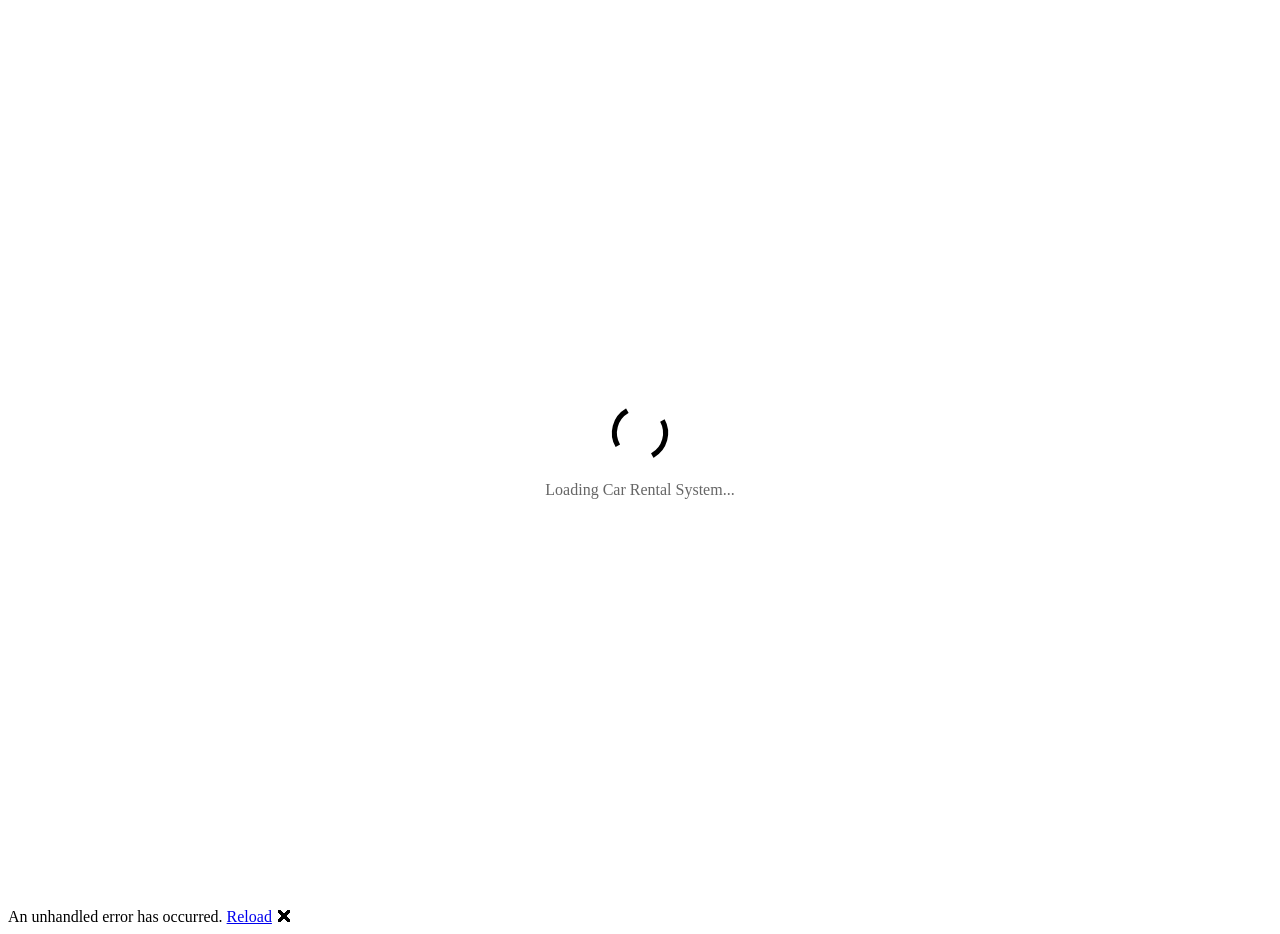
==== Frontend/wwwroot/index.html @ 8f53156a "Initial commit: Car Rental System" ====
<!DOCTYPE html>
<html lang="en">

<head>
    <meta charset="utf-8" />
    <meta name="viewport" content="width=device-width, initial-scale=1.0" />
    <title>Car Rental System</title>
    <base href="/" />
    
    <!-- MudBlazor CSS -->
    <link href="https://fonts.googleapis.com/css?family=Roboto:300,400,500,700&display=swap" rel="stylesheet" />
    <link href="_content/MudBlazor/MudBlazor.min.css" rel="stylesheet" />
    
    <link rel="stylesheet" href="css/app.css" />
    <link rel="icon" type="image/png" href="favicon.png" />
    <link href="Frontend.styles.css" rel="stylesheet" />
</head>

<body>
    <div id="app">
        <div style="display: flex; justify-content: center; align-items: center; height: 100vh;">
            <div style="text-center">
                <svg style="width: 4rem; height: 4rem; margin: 0 auto; display: block;" class="mud-primary-text" viewBox="0 0 50 50">
                    <circle cx="25" cy="25" r="20" fill="none" stroke="currentColor" stroke-width="4" stroke-dasharray="31.4 31.4" transform="rotate(-90 25 25)">
                        <animateTransform attributeName="transform" type="rotate" from="0 25 25" to="360 25 25" dur="1s" repeatCount="indefinite"/>
                    </circle>
                </svg>
                <p style="margin-top: 1rem; color: #666;">Loading Car Rental System...</p>
            </div>
        </div>
    </div>

    <div id="blazor-error-ui">
        An unhandled error has occurred.
        <a href="." class="reload">Reload</a>
        <span class="dismiss">🗙</span>
    </div>
    
    <!-- MudBlazor JS -->
    <script src="_content/MudBlazor/MudBlazor.min.js"></script>
    <script src="_framework/blazor.webassembly.js"></script>
</body>

</html>
---- Frontend/wwwroot/css/app.css ----
/* MudBlazor Custom Styling */
:root {
    --mud-palette-primary: #1976d2;
    --mud-palette-primary-darken: #1565c0;
    --mud-palette-primary-lighten: #42a5f5;
}

html, body {
    font-family: 'Roboto', 'Segoe UI', Tahoma, Geneva, Verdana, sans-serif;
}

h1:focus {
    outline: none;
}

/* Remove old Bootstrap specific styles that might conflict */
.mud-primary-text {
    color: var(--mud-palette-primary) !important;
}

/* Custom card hover effects */
.hover-card {
    transition: transform 0.2s ease, box-shadow 0.2s ease;
    cursor: pointer;
}

.hover-card:hover {
    transform: translateY(-5px);
    box-shadow: 0 0.5rem 1rem rgba(0, 0, 0, 0.15) !important;
}

/* Loading spinner */
.loading-progress {
    position: relative;
    display: block;
    width: 8rem;
    height: 8rem;
    margin: 20vh auto 1rem auto;
}

.loading-progress circle {
    fill: none;
    stroke: #e0e0e0;
    stroke-width: 0.6rem;
    transform-origin: 50% 50%;
    transform: rotate(-90deg);
}

.loading-progress circle:last-child {
    stroke: #1976d2;
    stroke-dasharray: calc(3.141 * var(--blazor-load-percentage, 0%) * 0.8), 500%;
    transition: stroke-dasharray 0.05s ease-in-out;
}

.loading-progress-text {
    position: absolute;
    text-align: center;
    font-weight: bold;
    inset: calc(20vh + 3.25rem) 0 auto 0.2rem;
}

.loading-progress-text:after {
    content: var(--blazor-load-percentage-text, "Loading");
}

#blazor-error-ui {
    background: lightyellow;
    bottom: 0;
    box-shadow: 0 -1px 2px rgba(0, 0, 0, 0.2);
    display: none;
    left: 0;
    padding: 0.6rem 1.25rem 0.7rem 1.25rem;
    position: fixed;
    width: 100%;
    z-index: 1000;
}

#blazor-error-ui .dismiss {
    cursor: pointer;
    position: absolute;
    right: 0.75rem;
    top: 0.5rem;
}

.blazor-error-boundary {
    background: url([data-uri]) no-repeat 1rem/1.8rem, #b32121;
    padding: 1rem 1rem 1rem 3.7rem;
    color: white;
}

.blazor-error-boundary::after {
    content: "An error has occurred."
}

/* Utility classes for spacing */
.mt-8 {
    margin-top: 4rem !important;
}

.mb-8 {
    margin-bottom: 4rem !important;
}

.py-4 {
    padding-top: 1.5rem !important;
    padding-bottom: 1.5rem !important;
}

.pa-8 {
    padding: 4rem !important;
}

.pa-4 {
    padding: 1.5rem !important;
}

/* Override MudBlazor default spacing if needed */
.mud-container {
    padding-left: 16px;
    padding-right: 16px;
}

/* Custom scrollbar */
::-webkit-scrollbar {
    width: 10px;
    height: 10px;
}

::-webkit-scrollbar-track {
    background: #f1f1f1;
}

::-webkit-scrollbar-thumb {
    background: #888;
    border-radius: 5px;
}

::-webkit-scrollbar-thumb:hover {
    background: #555;
}

/* Responsive improvements */
@media (max-width: 768px) {
    .pa-8 {
        padding: 2rem !important;
    }
    
    .mt-8 {
        margin-top: 2rem !important;
    }
    
    .mb-8 {
        margin-bottom: 2rem !important;
    }
}
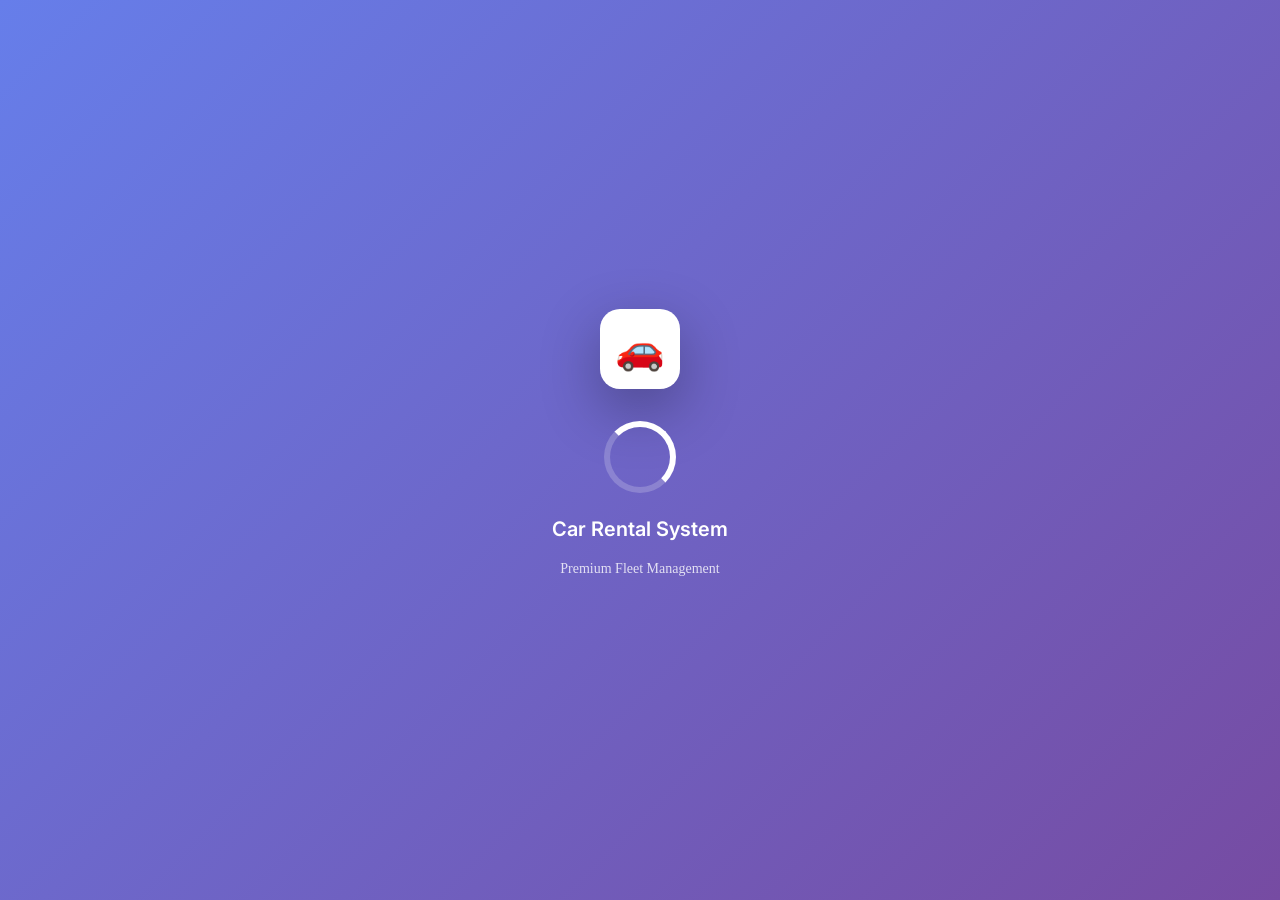
==== commit 276f9699: "latest changes" ====
--- a/Frontend/wwwroot/index.html
+++ b/Frontend/wwwroot/index.html
@@ -4,28 +4,110 @@
 <head>
     <meta charset="utf-8" />
     <meta name="viewport" content="width=device-width, initial-scale=1.0" />
-    <title>Car Rental System</title>
+    <title>Car Rental System - Premium Fleet Management</title>
+    <meta name="description" content="Modern car rental management system with advanced booking and fleet management features" />
     <base href="/" />
+    
+    <!-- Google Fonts -->
+    <link rel="preconnect" href="https://fonts.googleapis.com">
+    <link rel="preconnect" href="https://fonts.gstatic.com" crossorigin>
+    <link href="https://fonts.googleapis.com/css2?family=Inter:wght@300;400;500;600;700;800;900&family=Poppins:wght@400;500;600;700;800&display=swap" rel="stylesheet">
     
     <!-- MudBlazor CSS -->
     <link href="https://fonts.googleapis.com/css?family=Roboto:300,400,500,700&display=swap" rel="stylesheet" />
     <link href="_content/MudBlazor/MudBlazor.min.css" rel="stylesheet" />
     
+    <!-- Custom Styles -->
     <link rel="stylesheet" href="css/app.css" />
+    <link rel="stylesheet" href="css/modern-styles.css" />
+    <link rel="stylesheet" href="css/navbar-styles.css" />
+    <link rel="stylesheet" href="css/enhanced-styles.css" />
+    
     <link rel="icon" type="image/png" href="favicon.png" />
     <link href="Frontend.styles.css" rel="stylesheet" />
+    
+    <style>
+        /* Loading Animation Enhancement */
+        #app-loading {
+            position: fixed;
+            inset: 0;
+            background: linear-gradient(135deg, #667eea 0%, #764ba2 100%);
+            display: flex;
+            justify-content: center;
+            align-items: center;
+            z-index: 9999;
+        }
+        
+        .loading-content {
+            text-align: center;
+            color: white;
+        }
+        
+        .loading-logo {
+            width: 80px;
+            height: 80px;
+            margin: 0 auto 2rem;
+            background: white;
+            border-radius: 20px;
+            display: flex;
+            align-items: center;
+            justify-content: center;
+            font-size: 2.5rem;
+            animation: pulse-scale 2s infinite;
+            box-shadow: 0 20px 60px rgba(0, 0, 0, 0.3);
+        }
+        
+        @keyframes pulse-scale {
+            0%, 100% { transform: scale(1); }
+            50% { transform: scale(1.1); }
+        }
+        
+        .loading-spinner {
+            width: 60px;
+            height: 60px;
+            margin: 0 auto;
+            border: 6px solid rgba(255, 255, 255, 0.2);
+            border-top-color: white;
+            border-right-color: white;
+            border-radius: 50%;
+            animation: spin 1s linear infinite;
+        }
+        
+        @keyframes spin {
+            to { transform: rotate(360deg); }
+        }
+        
+        .loading-text {
+            margin-top: 1.5rem;
+            font-size: 1.25rem;
+            font-weight: 600;
+            font-family: 'Inter', sans-serif;
+            animation: fade 1.5s infinite;
+        }
+        
+        @keyframes fade {
+            0%, 100% { opacity: 1; }
+            50% { opacity: 0.5; }
+        }
+        
+        .loading-subtext {
+            margin-top: 0.5rem;
+            font-size: 0.875rem;
+            opacity: 0.8;
+        }
+    </style>
 </head>
 
 <body>
     <div id="app">
-        <div style="display: flex; justify-content: center; align-items: center; height: 100vh;">
-            <div style="text-center">
-                <svg style="width: 4rem; height: 4rem; margin: 0 auto; display: block;" class="mud-primary-text" viewBox="0 0 50 50">
-                    <circle cx="25" cy="25" r="20" fill="none" stroke="currentColor" stroke-width="4" stroke-dasharray="31.4 31.4" transform="rotate(-90 25 25)">
-                        <animateTransform attributeName="transform" type="rotate" from="0 25 25" to="360 25 25" dur="1s" repeatCount="indefinite"/>
-                    </circle>
-                </svg>
-                <p style="margin-top: 1rem; color: #666;">Loading Car Rental System...</p>
+        <div id="app-loading">
+            <div class="loading-content">
+                <div class="loading-logo">
+                    🚗
+                </div>
+                <div class="loading-spinner"></div>
+                <p class="loading-text">Car Rental System</p>
+                <p class="loading-subtext">Premium Fleet Management</p>
             </div>
         </div>
     </div>
@@ -39,6 +121,30 @@
     <!-- MudBlazor JS -->
     <script src="_content/MudBlazor/MudBlazor.min.js"></script>
     <script src="_framework/blazor.webassembly.js"></script>
+    
+    <!-- Scroll Animation Script -->
+    <script>
+        // Add scroll animations
+        window.addEventListener('load', function() {
+            const observerOptions = {
+                threshold: 0.1,
+                rootMargin: '0px 0px -100px 0px'
+            };
+            
+            const observer = new IntersectionObserver(function(entries) {
+                entries.forEach(entry => {
+                    if (entry.isIntersecting) {
+                        entry.target.classList.add('visible');
+                    }
+                });
+            }, observerOptions);
+            
+            // Observe all elements with scroll-animate class
+            document.querySelectorAll('.scroll-animate').forEach(el => {
+                observer.observe(el);
+            });
+        });
+    </script>
 </body>
 
 </html>
--- a/Frontend/wwwroot/css/modern-styles.css
+++ b/Frontend/wwwroot/css/modern-styles.css
@@ -0,0 +1,907 @@
+/* ===============================================
+   MODERN CAR RENTAL SYSTEM - GLOBAL STYLES
+   =============================================== */
+
+:root {
+    /* Primary Colors */
+    --primary: #2563eb;
+    --primary-dark: #1e40af;
+    --primary-light: #3b82f6;
+    
+    /* Secondary Colors */
+    --secondary: #64748b;
+    --secondary-dark: #475569;
+    --secondary-light: #94a3b8;
+    
+    /* Success, Warning, Danger, Info */
+    --success: #10b981;
+    --success-light: #34d399;
+    --warning: #f59e0b;
+    --warning-light: #fbbf24;
+    --danger: #ef4444;
+    --danger-light: #f87171;
+    --info: #3b82f6;
+    --info-light: #60a5fa;
+    
+    /* Neutral Colors */
+    --white: #ffffff;
+    --gray-50: #f9fafb;
+    --gray-100: #f3f4f6;
+    --gray-200: #e5e7eb;
+    --gray-300: #d1d5db;
+    --gray-400: #9ca3af;
+    --gray-500: #6b7280;
+    --gray-600: #4b5563;
+    --gray-700: #374151;
+    --gray-800: #1f2937;
+    --gray-900: #111827;
+    
+    /* Spacing */
+    --spacing-xs: 0.25rem;
+    --spacing-sm: 0.5rem;
+    --spacing-md: 1rem;
+    --spacing-lg: 1.5rem;
+    --spacing-xl: 2rem;
+    --spacing-2xl: 3rem;
+    
+    /* Border Radius */
+    --radius-sm: 0.375rem;
+    --radius-md: 0.5rem;
+    --radius-lg: 0.75rem;
+    --radius-xl: 1rem;
+    
+    /* Shadows */
+    --shadow-sm: 0 1px 2px 0 rgba(0, 0, 0, 0.05);
+    --shadow-md: 0 4px 6px -1px rgba(0, 0, 0, 0.1);
+    --shadow-lg: 0 10px 15px -3px rgba(0, 0, 0, 0.1);
+    --shadow-xl: 0 20px 25px -5px rgba(0, 0, 0, 0.1);
+    
+    /* Transitions */
+    --transition-fast: 150ms cubic-bezier(0.4, 0, 0.2, 1);
+    --transition-base: 200ms cubic-bezier(0.4, 0, 0.2, 1);
+    --transition-slow: 300ms cubic-bezier(0.4, 0, 0.2, 1);
+}
+
+/* ===============================================
+   GLOBAL RESETS & BASE STYLES
+   =============================================== */
+
+* {
+    margin: 0;
+    padding: 0;
+    box-sizing: border-box;
+}
+
+body {
+    font-family: 'Inter', -apple-system, BlinkMacSystemFont, 'Segoe UI', Roboto, sans-serif;
+    line-height: 1.6;
+    color: var(--gray-800);
+    background-color: var(--gray-50);
+    -webkit-font-smoothing: antialiased;
+    -moz-osx-font-smoothing: grayscale;
+}
+
+/* ===============================================
+   MANAGE VEHICLES PAGE STYLES
+   =============================================== */
+
+.manage-vehicles-container {
+    max-width: 1400px;
+    margin: 0 auto;
+    padding: var(--spacing-xl);
+}
+
+/* Access Denied */
+.access-denied-card {
+    background: var(--white);
+    border-radius: var(--radius-xl);
+    padding: var(--spacing-2xl);
+    text-align: center;
+    box-shadow: var(--shadow-lg);
+}
+
+.access-denied-card i {
+    font-size: 4rem;
+    color: var(--danger);
+    margin-bottom: var(--spacing-lg);
+}
+
+.access-denied-card h3 {
+    color: var(--gray-900);
+    margin-bottom: var(--spacing-md);
+}
+
+/* Page Header */
+.page-header {
+    margin-bottom: var(--spacing-2xl);
+}
+
+.header-content {
+    display: flex;
+    justify-content: space-between;
+    align-items: center;
+    flex-wrap: wrap;
+    gap: var(--spacing-lg);
+}
+
+.header-text h1 {
+    font-size: 2.5rem;
+    font-weight: 700;
+    color: var(--gray-900);
+    margin-bottom: var(--spacing-sm);
+    display: flex;
+    align-items: center;
+    gap: var(--spacing-md);
+}
+
+.header-text h1 i {
+    color: var(--primary);
+}
+
+.header-text p {
+    color: var(--gray-600);
+    font-size: 1.1rem;
+}
+
+/* Stats Grid */
+.stats-grid {
+    display: grid;
+    grid-template-columns: repeat(auto-fit, minmax(250px, 1fr));
+    gap: var(--spacing-lg);
+    margin-bottom: var(--spacing-2xl);
+}
+
+.stat-card {
+    background: var(--white);
+    border-radius: var(--radius-lg);
+    padding: var(--spacing-lg);
+    display: flex;
+    align-items: center;
+    gap: var(--spacing-lg);
+    box-shadow: var(--shadow-md);
+    transition: transform var(--transition-base), box-shadow var(--transition-base);
+    border-left: 4px solid;
+}
+
+.stat-card:hover {
+    transform: translateY(-2px);
+    box-shadow: var(--shadow-lg);
+}
+
+.stat-card-primary { border-color: var(--primary); }
+.stat-card-success { border-color: var(--success); }
+.stat-card-warning { border-color: var(--warning); }
+.stat-card-info { border-color: var(--info); }
+
+.stat-icon {
+    width: 60px;
+    height: 60px;
+    border-radius: var(--radius-lg);
+    display: flex;
+    align-items: center;
+    justify-content: center;
+    font-size: 1.75rem;
+}
+
+.stat-card-primary .stat-icon {
+    background: linear-gradient(135deg, var(--primary-light), var(--primary));
+    color: var(--white);
+}
+
+.stat-card-success .stat-icon {
+    background: linear-gradient(135deg, var(--success-light), var(--success));
+    color: var(--white);
+}
+
+.stat-card-warning .stat-icon {
+    background: linear-gradient(135deg, var(--warning-light), var(--warning));
+    color: var(--white);
+}
+
+.stat-card-info .stat-icon {
+    background: linear-gradient(135deg, var(--info-light), var(--info));
+    color: var(--white);
+}
+
+.stat-value {
+    font-size: 2rem;
+    font-weight: 700;
+    color: var(--gray-900);
+    line-height: 1;
+}
+
+.stat-label {
+    color: var(--gray-600);
+    font-size: 0.95rem;
+    margin-top: var(--spacing-xs);
+}
+
+/* Filter Section */
+.filter-section {
+    background: var(--white);
+    border-radius: var(--radius-lg);
+    padding: var(--spacing-lg);
+    margin-bottom: var(--spacing-2xl);
+    box-shadow: var(--shadow-sm);
+}
+
+.filter-tabs {
+    display: flex;
+    gap: var(--spacing-sm);
+    flex-wrap: wrap;
+}
+
+.filter-tab {
+    padding: var(--spacing-sm) var(--spacing-lg);
+    border: 2px solid var(--gray-200);
+    background: var(--white);
+    color: var(--gray-700);
+    border-radius: var(--radius-md);
+    cursor: pointer;
+    font-weight: 500;
+    transition: all var(--transition-fast);
+    display: flex;
+    align-items: center;
+    gap: var(--spacing-sm);
+}
+
+.filter-tab:hover {
+    border-color: var(--primary);
+    color: var(--primary);
+}
+
+.filter-tab.active {
+    background: var(--primary);
+    border-color: var(--primary);
+    color: var(--white);
+}
+
+.filter-tab .badge {
+    background: var(--gray-200);
+    color: var(--gray-700);
+    padding: 0.125rem 0.5rem;
+    border-radius: var(--radius-sm);
+    font-size: 0.85rem;
+    font-weight: 600;
+}
+
+.filter-tab.active .badge {
+    background: rgba(255, 255, 255, 0.2);
+    color: var(--white);
+}
+
+/* Loading & Empty States */
+.loading-state, .empty-state {
+    text-align: center;
+    padding: var(--spacing-2xl);
+    background: var(--white);
+    border-radius: var(--radius-xl);
+    box-shadow: var(--shadow-md);
+}
+
+.loading-spinner {
+    width: 60px;
+    height: 60px;
+    margin: 0 auto var(--spacing-lg);
+    border: 4px solid var(--gray-200);
+    border-top-color: var(--primary);
+    border-radius: 50%;
+    animation: spin 1s linear infinite;
+}
+
+@keyframes spin {
+    to { transform: rotate(360deg); }
+}
+
+.empty-state i {
+    font-size: 5rem;
+    color: var(--gray-300);
+    margin-bottom: var(--spacing-lg);
+}
+
+.empty-state h3 {
+    color: var(--gray-700);
+    margin-bottom: var(--spacing-sm);
+}
+
+.empty-state p {
+    color: var(--gray-500);
+}
+
+/* Alert Messages */
+.alert-custom {
+    display: flex;
+    align-items: center;
+    gap: var(--spacing-md);
+    padding: var(--spacing-lg);
+    border-radius: var(--radius-lg);
+    margin-bottom: var(--spacing-lg);
+    animation: slideDown var(--transition-base);
+}
+
+@keyframes slideDown {
+    from {
+        opacity: 0;
+        transform: translateY(-10px);
+    }
+    to {
+        opacity: 1;
+        transform: translateY(0);
+    }
+}
+
+.alert-success {
+    background: #d1fae5;
+    color: #065f46;
+    border-left: 4px solid var(--success);
+}
+
+.alert-danger {
+    background: #fee2e2;
+    color: #991b1b;
+    border-left: 4px solid var(--danger);
+}
+
+.alert-custom i {
+    font-size: 1.5rem;
+}
+
+.alert-custom span {
+    flex: 1;
+    font-weight: 500;
+}
+
+.alert-close {
+    background: none;
+    border: none;
+    cursor: pointer;
+    padding: var(--spacing-sm);
+    border-radius: var(--radius-sm);
+    transition: background var(--transition-fast);
+}
+
+.alert-close:hover {
+    background: rgba(0, 0, 0, 0.1);
+}
+
+/* Vehicles Grid */
+.vehicles-grid {
+    display: grid;
+    grid-template-columns: repeat(auto-fill, minmax(350px, 1fr));
+    gap: var(--spacing-xl);
+}
+
+.vehicle-card {
+    background: var(--white);
+    border-radius: var(--radius-xl);
+    overflow: hidden;
+    box-shadow: var(--shadow-md);
+    transition: transform var(--transition-base), box-shadow var(--transition-base);
+    border: 2px solid transparent;
+}
+
+.vehicle-card:hover {
+    transform: translateY(-4px);
+    box-shadow: var(--shadow-xl);
+}
+
+.vehicle-card-warning {
+    border-color: var(--warning);
+    box-shadow: 0 0 0 3px rgba(245, 158, 11, 0.1);
+}
+
+.vehicle-image {
+    position: relative;
+    height: 220px;
+    overflow: hidden;
+    background: var(--gray-100);
+}
+
+.vehicle-image img {
+    width: 100%;
+    height: 100%;
+    object-fit: cover;
+    transition: transform var(--transition-slow);
+}
+
+.vehicle-card:hover .vehicle-image img {
+    transform: scale(1.05);
+}
+
+.vehicle-image-placeholder {
+    width: 100%;
+    height: 100%;
+    display: flex;
+    align-items: center;
+    justify-content: center;
+    font-size: 5rem;
+    color: var(--gray-300);
+}
+
+.vehicle-status-badge {
+    position: absolute;
+    top: var(--spacing-md);
+    right: var(--spacing-md);
+    padding: 0.375rem 0.875rem;
+    border-radius: var(--radius-md);
+    font-weight: 600;
+    font-size: 0.875rem;
+    text-transform: uppercase;
+    letter-spacing: 0.5px;
+    backdrop-filter: blur(10px);
+}
+
+.status-available {
+    background: rgba(16, 185, 129, 0.9);
+    color: var(--white);
+}
+
+.status-reserved {
+    background: rgba(59, 130, 246, 0.9);
+    color: var(--white);
+}
+
+.status-rented {
+    background: rgba(245, 158, 11, 0.9);
+    color: var(--white);
+}
+
+.status-maintenance {
+    background: rgba(107, 114, 128, 0.9);
+    color: var(--white);
+}
+
+.status-retired {
+    background: rgba(239, 68, 68, 0.9);
+    color: var(--white);
+}
+
+.vehicle-content {
+    padding: var(--spacing-lg);
+}
+
+.vehicle-header {
+    display: flex;
+    justify-content: space-between;
+    align-items: start;
+    margin-bottom: var(--spacing-sm);
+}
+
+.vehicle-header h3 {
+    font-size: 1.5rem;
+    color: var(--gray-900);
+    font-weight: 700;
+}
+
+.vehicle-year {
+    background: var(--gray-100);
+    padding: 0.25rem 0.75rem;
+    border-radius: var(--radius-sm);
+    font-size: 0.875rem;
+    font-weight: 600;
+    color: var(--gray-600);
+}
+
+.vehicle-category {
+    margin-bottom: var(--spacing-md);
+}
+
+.category-badge {
+    display: inline-block;
+    padding: 0.375rem 0.875rem;
+    background: linear-gradient(135deg, var(--primary), var(--primary-dark));
+    color: var(--white);
+    border-radius: var(--radius-md);
+    font-size: 0.875rem;
+    font-weight: 600;
+}
+
+.vehicle-details {
+    display: flex;
+    flex-direction: column;
+    gap: var(--spacing-sm);
+    margin-bottom: var(--spacing-lg);
+    padding: var(--spacing-md);
+    background: var(--gray-50);
+    border-radius: var(--radius-md);
+}
+
+.detail-item {
+    display: flex;
+    align-items: center;
+    gap: var(--spacing-sm);
+    color: var(--gray-700);
+    font-size: 0.95rem;
+}
+
+.detail-item i {
+    color: var(--primary);
+    font-size: 1.1rem;
+}
+
+.vehicle-alert {
+    display: flex;
+    align-items: center;
+    gap: var(--spacing-sm);
+    padding: var(--spacing-md);
+    background: #fef3c7;
+    color: #92400e;
+    border-radius: var(--radius-md);
+    margin-bottom: var(--spacing-md);
+    font-weight: 500;
+}
+
+.vehicle-alert i {
+    font-size: 1.25rem;
+}
+
+.btn-quick-action {
+    width: 100%;
+    padding: var(--spacing-md);
+    border: none;
+    border-radius: var(--radius-md);
+    font-weight: 600;
+    display: flex;
+    align-items: center;
+    justify-content: center;
+    gap: var(--spacing-sm);
+    cursor: pointer;
+    transition: all var(--transition-fast);
+    margin-bottom: var(--spacing-md);
+}
+
+.btn-warning {
+    background: var(--warning);
+    color: var(--white);
+}
+
+.btn-warning:hover {
+    background: var(--warning-light);
+    transform: translateY(-2px);
+}
+
+.vehicle-actions {
+    display: flex;
+    gap: var(--spacing-sm);
+}
+
+.action-btn {
+    flex: 1;
+    padding: var(--spacing-md);
+    background: var(--gray-100);
+    border: none;
+    border-radius: var(--radius-md);
+    color: var(--gray-700);
+    cursor: pointer;
+    transition: all var(--transition-fast);
+    display: flex;
+    align-items: center;
+    justify-content: center;
+}
+
+.action-btn:hover {
+    background: var(--gray-200);
+    transform: translateY(-2px);
+}
+
+.action-btn-danger:hover {
+    background: var(--danger);
+    color: var(--white);
+}
+
+/* Buttons */
+.btn-primary-custom, .btn-secondary-custom, .btn-danger-custom, .btn-warning-custom {
+    padding: 0.875rem 1.75rem;
+    border: none;
+    border-radius: var(--radius-md);
+    font-weight: 600;
+    font-size: 1rem;
+    cursor: pointer;
+    display: inline-flex;
+    align-items: center;
+    gap: var(--spacing-sm);
+    transition: all var(--transition-fast);
+}
+
+.btn-primary-custom {
+    background: linear-gradient(135deg, var(--primary), var(--primary-dark));
+    color: var(--white);
+}
+
+.btn-primary-custom:hover {
+    transform: translateY(-2px);
+    box-shadow: var(--shadow-lg);
+}
+
+.btn-secondary-custom {
+    background: var(--gray-200);
+    color: var(--gray-700);
+}
+
+.btn-secondary-custom:hover {
+    background: var(--gray-300);
+}
+
+.btn-danger-custom {
+    background: var(--danger);
+    color: var(--white);
+}
+
+.btn-danger-custom:hover {
+    background: var(--danger-light);
+}
+
+.btn-warning-custom {
+    background: var(--warning);
+    color: var(--white);
+}
+
+.btn-warning-custom:hover {
+    background: var(--warning-light);
+}
+
+.spinner-small {
+    width: 16px;
+    height: 16px;
+    border: 2px solid rgba(255, 255, 255, 0.3);
+    border-top-color: var(--white);
+    border-radius: 50%;
+    display: inline-block;
+    animation: spin 0.6s linear infinite;
+}
+
+/* Modals */
+.modal-overlay {
+    position: fixed;
+    inset: 0;
+    background: rgba(0, 0, 0, 0.6);
+    backdrop-filter: blur(4px);
+    display: flex;
+    align-items: center;
+    justify-content: center;
+    z-index: 1000;
+    padding: var(--spacing-lg);
+    animation: fadeIn var(--transition-base);
+}
+
+@keyframes fadeIn {
+    from { opacity: 0; }
+    to { opacity: 1; }
+}
+
+.modal-container {
+    background: var(--white);
+    border-radius: var(--radius-xl);
+    max-width: 500px;
+    width: 100%;
+    max-height: 90vh;
+    overflow-y: auto;
+    box-shadow: var(--shadow-xl);
+    animation: scaleIn var(--transition-base);
+}
+
+@keyframes scaleIn {
+    from {
+        opacity: 0;
+        transform: scale(0.9);
+    }
+    to {
+        opacity: 1;
+        transform: scale(1);
+    }
+}
+
+.modal-lg {
+    max-width: 600px;
+}
+
+.modal-header {
+    padding: var(--spacing-xl);
+    border-bottom: 2px solid var(--gray-100);
+    display: flex;
+    justify-content: space-between;
+    align-items: center;
+}
+
+.modal-header h2 {
+    font-size: 1.75rem;
+    font-weight: 700;
+    color: var(--gray-900);
+    display: flex;
+    align-items: center;
+    gap: var(--spacing-md);
+}
+
+.modal-header-danger {
+    background: linear-gradient(135deg, var(--danger), var(--danger-light));
+    color: var(--white);
+    border-bottom: none;
+}
+
+.modal-header-danger h2 {
+    color: var(--white);
+}
+
+.modal-header-warning {
+    background: linear-gradient(135deg, var(--warning), var(--warning-light));
+    color: var(--white);
+    border-bottom: none;
+}
+
+.modal-header-warning h2 {
+    color: var(--white);
+}
+
+.modal-close {
+    width: 36px;
+    height: 36px;
+    border: none;
+    background: rgba(0, 0, 0, 0.1);
+    border-radius: var(--radius-md);
+    cursor: pointer;
+    display: flex;
+    align-items: center;
+    justify-content: center;
+    font-size: 1.5rem;
+    transition: background var(--transition-fast);
+}
+
+.modal-close:hover {
+    background: rgba(0, 0, 0, 0.2);
+}
+
+.modal-header-danger .modal-close,
+.modal-header-warning .modal-close {
+    background: rgba(255, 255, 255, 0.2);
+}
+
+.modal-header-danger .modal-close:hover,
+.modal-header-warning .modal-close:hover {
+    background: rgba(255, 255, 255, 0.3);
+}
+
+.modal-body {
+    padding: var(--spacing-xl);
+}
+
+.modal-vehicle-info {
+    display: flex;
+    align-items: center;
+    gap: var(--spacing-md);
+    padding: var(--spacing-lg);
+    background: var(--gray-50);
+    border-radius: var(--radius-lg);
+    margin-bottom: var(--spacing-xl);
+    font-size: 1.125rem;
+    font-weight: 600;
+    color: var(--gray-800);
+}
+
+.modal-vehicle-info i {
+    font-size: 1.5rem;
+    color: var(--primary);
+}
+
+.delete-vehicle-info {
+    padding: var(--spacing-lg);
+    background: var(--gray-50);
+    border-radius: var(--radius-lg);
+    margin: var(--spacing-lg) 0;
+}
+
+.delete-vehicle-info h4 {
+    color: var(--gray-900);
+    margin-bottom: var(--spacing-sm);
+}
+
+.delete-vehicle-info p {
+    color: var(--gray-600);
+    margin: var(--spacing-xs) 0;
+}
+
+.warning-message {
+    display: flex;
+    align-items: center;
+    gap: var(--spacing-sm);
+    padding: var(--spacing-md);
+    background: #fef3c7;
+    color: #92400e;
+    border-radius: var(--radius-md);
+    margin-top: var(--spacing-lg);
+}
+
+.warning-message i {
+    font-size: 1.25rem;
+}
+
+.modal-footer {
+    padding: var(--spacing-xl);
+    border-top: 2px solid var(--gray-100);
+    display: flex;
+    gap: var(--spacing-md);
+    justify-content: flex-end;
+}
+
+/* Form Styles */
+.form-group {
+    margin-bottom: var(--spacing-lg);
+}
+
+.form-group label {
+    display: block;
+    margin-bottom: var(--spacing-sm);
+    font-weight: 600;
+    color: var(--gray-700);
+}
+
+.form-control {
+    width: 100%;
+    padding: 0.75rem;
+    border: 2px solid var(--gray-200);
+    border-radius: var(--radius-md);
+    font-size: 1rem;
+    transition: border-color var(--transition-fast);
+    font-family: inherit;
+}
+
+.form-control:focus {
+    outline: none;
+    border-color: var(--primary);
+}
+
+textarea.form-control {
+    resize: vertical;
+    min-height: 100px;
+}
+
+/* Responsive Design */
+@media (max-width: 768px) {
+    .manage-vehicles-container {
+        padding: var(--spacing-md);
+    }
+    
+    .header-text h1 {
+        font-size: 1.75rem;
+    }
+    
+    .header-text p {
+        font-size: 0.95rem;
+    }
+    
+    .stats-grid {
+        grid-template-columns: 1fr;
+    }
+    
+    .vehicles-grid {
+        grid-template-columns: 1fr;
+    }
+    
+    .filter-tabs {
+        overflow-x: auto;
+        white-space: nowrap;
+    }
+    
+    .modal-container {
+        margin: var(--spacing-md);
+    }
+}
+
+@media (max-width: 480px) {
+    .header-content {
+        flex-direction: column;
+        align-items: stretch;
+    }
+    
+    .btn-primary-custom {
+        width: 100%;
+        justify-content: center;
+    }
+    
+    .vehicle-actions {
+        flex-wrap: wrap;
+    }
+    
+    .action-btn {
+        min-width: calc(50% - var(--spacing-xs));
+    }
+}
--- a/Frontend/wwwroot/css/navbar-styles.css
+++ b/Frontend/wwwroot/css/navbar-styles.css
@@ -0,0 +1,367 @@
+/* ===============================================
+   MODERN NAVBAR STYLES
+   =============================================== */
+
+.modern-navbar {
+    position: sticky;
+    top: 0;
+    z-index: 1000;
+    background: linear-gradient(135deg, #1f2937, #111827);
+    box-shadow: 0 10px 15px -3px rgba(0, 0, 0, 0.1);
+}
+
+.navbar-custom {
+    width: 100%;
+}
+
+.navbar-container {
+    max-width: 1400px;
+    margin: 0 auto;
+    padding: 0 1.5rem;
+    display: flex;
+    align-items: center;
+    justify-content: space-between;
+    min-height: 70px;
+}
+
+.navbar-brand-custom {
+    display: flex;
+    align-items: center;
+    gap: 1rem;
+    text-decoration: none;
+    color: #ffffff;
+    font-weight: 700;
+    font-size: 1.5rem;
+    transition: transform 150ms cubic-bezier(0.4, 0, 0.2, 1);
+}
+
+.navbar-brand-custom:hover {
+    transform: scale(1.05);
+    color: #ffffff;
+}
+
+.brand-icon {
+    width: 45px;
+    height: 45px;
+    background: linear-gradient(135deg, #2563eb, #3b82f6);
+    border-radius: 0.75rem;
+    display: flex;
+    align-items: center;
+    justify-content: center;
+    font-size: 1.5rem;
+    color: #ffffff;
+    box-shadow: 0 4px 6px -1px rgba(0, 0, 0, 0.1);
+}
+
+.brand-text {
+    font-size: 1.5rem;
+    background: linear-gradient(135deg, #ffffff, #d1d5db);
+    -webkit-background-clip: text;
+    -webkit-text-fill-color: transparent;
+    background-clip: text;
+}
+
+.navbar-toggler-custom {
+    display: none;
+    flex-direction: column;
+    gap: 5px;
+    background: none;
+    border: none;
+    cursor: pointer;
+    padding: 0.5rem;
+}
+
+.toggler-icon {
+    width: 25px;
+    height: 3px;
+    background: #ffffff;
+    border-radius: 2px;
+    transition: all 200ms cubic-bezier(0.4, 0, 0.2, 1);
+}
+
+.navbar-collapse-custom {
+    display: flex;
+    align-items: center;
+    gap: 2rem;
+    flex: 1;
+    justify-content: space-between;
+    margin-left: 2rem;
+}
+
+.navbar-nav-custom {
+    display: flex;
+    list-style: none;
+    gap: 0.5rem;
+    margin: 0;
+    padding: 0;
+}
+
+.nav-item-custom {
+    position: relative;
+}
+
+.nav-link-custom {
+    display: flex;
+    align-items: center;
+    gap: 0.5rem;
+    padding: 0.625rem 1rem;
+    color: #d1d5db;
+    text-decoration: none;
+    border-radius: 0.5rem;
+    transition: all 150ms cubic-bezier(0.4, 0, 0.2, 1);
+    font-weight: 500;
+    position: relative;
+    overflow: hidden;
+}
+
+.nav-link-custom i {
+    font-size: 1.1rem;
+}
+
+.nav-link-custom::before {
+    content: '';
+    position: absolute;
+    bottom: 0;
+    left: 0;
+    right: 0;
+    height: 3px;
+    background: linear-gradient(90deg, #2563eb, #3b82f6);
+    transform: scaleX(0);
+    transition: transform 200ms cubic-bezier(0.4, 0, 0.2, 1);
+}
+
+.nav-link-custom:hover {
+    color: #ffffff;
+    background: rgba(255, 255, 255, 0.1);
+}
+
+.nav-link-custom:hover::before {
+    transform: scaleX(1);
+}
+
+.nav-link-custom.active {
+    color: #ffffff;
+    background: rgba(37, 99, 235, 0.2);
+    box-shadow: 0 0 20px rgba(37, 99, 235, 0.3);
+}
+
+.nav-link-custom.active::before {
+    transform: scaleX(1);
+}
+
+.navbar-user-section {
+    display: flex;
+    align-items: center;
+    gap: 1rem;
+    position: relative;
+}
+
+.user-menu {
+    display: flex;
+    align-items: center;
+    gap: 1rem;
+    padding: 0.5rem 1rem;
+    background: rgba(255, 255, 255, 0.1);
+    border-radius: 0.75rem;
+    cursor: pointer;
+    transition: all 150ms cubic-bezier(0.4, 0, 0.2, 1);
+    border: 1px solid rgba(255, 255, 255, 0.1);
+}
+
+.user-menu:hover {
+    background: rgba(255, 255, 255, 0.15);
+    border-color: rgba(255, 255, 255, 0.2);
+    transform: translateY(-2px);
+}
+
+.user-avatar {
+    width: 40px;
+    height: 40px;
+    background: linear-gradient(135deg, #2563eb, #3b82f6);
+    border-radius: 50%;
+    display: flex;
+    align-items: center;
+    justify-content: center;
+    color: #ffffff;
+    font-size: 1.5rem;
+}
+
+.user-info {
+    display: flex;
+    flex-direction: column;
+    align-items: flex-start;
+}
+
+.user-name {
+    color: #ffffff;
+    font-weight: 600;
+    font-size: 0.95rem;
+}
+
+.user-role {
+    color: #9ca3af;
+    font-size: 0.75rem;
+    text-transform: uppercase;
+    letter-spacing: 0.5px;
+}
+
+.dropdown-icon {
+    color: #9ca3af;
+    font-size: 0.875rem;
+    transition: transform 150ms cubic-bezier(0.4, 0, 0.2, 1);
+}
+
+.user-menu:hover .dropdown-icon {
+    transform: rotate(180deg);
+}
+
+.user-dropdown {
+    position: absolute;
+    top: calc(100% + 10px);
+    right: 0;
+    background: #ffffff;
+    border-radius: 0.75rem;
+    box-shadow: 0 20px 25px -5px rgba(0, 0, 0, 0.1);
+    min-width: 200px;
+    padding: 0.5rem;
+    animation: dropdownSlide 200ms cubic-bezier(0.4, 0, 0.2, 1);
+}
+
+@keyframes dropdownSlide {
+    from {
+        opacity: 0;
+        transform: translateY(-10px);
+    }
+    to {
+        opacity: 1;
+        transform: translateY(0);
+    }
+}
+
+.dropdown-item-custom {
+    width: 100%;
+    display: flex;
+    align-items: center;
+    gap: 1rem;
+    padding: 0.75rem 1rem;
+    background: none;
+    border: none;
+    color: #374151;
+    font-weight: 500;
+    cursor: pointer;
+    border-radius: 0.5rem;
+    transition: all 150ms cubic-bezier(0.4, 0, 0.2, 1);
+    text-align: left;
+}
+
+.dropdown-item-custom:hover {
+    background: #f3f4f6;
+    color: #ef4444;
+}
+
+.dropdown-item-custom i {
+    font-size: 1.1rem;
+}
+
+.auth-buttons {
+    display: flex;
+    gap: 1rem;
+}
+
+.btn-nav-secondary,
+.btn-nav-primary {
+    display: flex;
+    align-items: center;
+    gap: 0.5rem;
+    padding: 0.625rem 1.25rem;
+    border-radius: 0.5rem;
+    text-decoration: none;
+    font-weight: 600;
+    transition: all 150ms cubic-bezier(0.4, 0, 0.2, 1);
+}
+
+.btn-nav-secondary {
+    color: #ffffff;
+    background: rgba(255, 255, 255, 0.1);
+    border: 1px solid rgba(255, 255, 255, 0.2);
+}
+
+.btn-nav-secondary:hover {
+    background: rgba(255, 255, 255, 0.2);
+    transform: translateY(-2px);
+    color: #ffffff;
+}
+
+.btn-nav-primary {
+    color: #ffffff;
+    background: linear-gradient(135deg, #2563eb, #1e40af);
+    box-shadow: 0 4px 14px rgba(37, 99, 235, 0.4);
+}
+
+.btn-nav-primary:hover {
+    transform: translateY(-2px);
+    box-shadow: 0 6px 20px rgba(37, 99, 235, 0.6);
+    color: #ffffff;
+}
+
+/* Mobile Navigation */
+@media (max-width: 991px) {
+    .navbar-toggler-custom {
+        display: flex;
+    }
+
+    .navbar-collapse-custom {
+        position: absolute;
+        top: 70px;
+        left: 0;
+        right: 0;
+        background: #111827;
+        flex-direction: column;
+        align-items: stretch;
+        padding: 1.5rem;
+        gap: 1rem;
+        display: none;
+        box-shadow: 0 20px 25px -5px rgba(0, 0, 0, 0.1);
+    }
+
+    .navbar-collapse-custom.show {
+        display: flex;
+    }
+
+    .navbar-nav-custom {
+        flex-direction: column;
+        width: 100%;
+    }
+
+    .nav-link-custom {
+        padding: 1rem;
+    }
+
+    .navbar-user-section {
+        width: 100%;
+        flex-direction: column;
+    }
+
+    .user-menu {
+        width: 100%;
+        justify-content: space-between;
+    }
+
+    .user-dropdown {
+        position: static;
+        width: 100%;
+        margin-top: 0.5rem;
+    }
+
+    .auth-buttons {
+        width: 100%;
+        flex-direction: column;
+    }
+
+    .btn-nav-secondary,
+    .btn-nav-primary {
+        width: 100%;
+        justify-content: center;
+        padding: 0.875rem;
+    }
+}
--- a/Frontend/wwwroot/css/enhanced-styles.css
+++ b/Frontend/wwwroot/css/enhanced-styles.css
@@ -0,0 +1,595 @@
+/* ===============================================
+   ENHANCED CAR RENTAL SYSTEM - PREMIUM STYLES
+   University Project - Modern UI/UX Design
+   =============================================== */
+
+:root {
+    /* Premium Color Palette */
+    --primary-gradient: linear-gradient(135deg, #667eea 0%, #764ba2 100%);
+    --secondary-gradient: linear-gradient(135deg, #f093fb 0%, #f5576c 100%);
+    --success-gradient: linear-gradient(135deg, #4facfe 0%, #00f2fe 100%);
+    --premium-gold: linear-gradient(135deg, #f7971e 0%, #ffd200 100%);
+    
+    /* Enhanced Shadows */
+    --shadow-premium: 0 20px 60px rgba(0, 0, 0, 0.15);
+    --shadow-hover: 0 30px 80px rgba(0, 0, 0, 0.2);
+    --glow-primary: 0 0 40px rgba(102, 126, 234, 0.4);
+    --glow-success: 0 0 40px rgba(79, 172, 254, 0.4);
+    
+    /* Animations */
+    --animation-smooth: cubic-bezier(0.4, 0, 0.2, 1);
+    --animation-bounce: cubic-bezier(0.68, -0.55, 0.265, 1.55);
+}
+
+/* ===============================================
+   PREMIUM ANIMATIONS
+   =============================================== */
+
+@keyframes float {
+    0%, 100% { transform: translateY(0px); }
+    50% { transform: translateY(-20px); }
+}
+
+@keyframes pulse-glow {
+    0%, 100% { box-shadow: 0 0 20px rgba(102, 126, 234, 0.4); }
+    50% { box-shadow: 0 0 40px rgba(102, 126, 234, 0.8); }
+}
+
+@keyframes slide-in-right {
+    from {
+        opacity: 0;
+        transform: translateX(100px);
+    }
+    to {
+        opacity: 1;
+        transform: translateX(0);
+    }
+}
+
+@keyframes slide-in-left {
+    from {
+        opacity: 0;
+        transform: translateX(-100px);
+    }
+    to {
+        opacity: 1;
+        transform: translateX(0);
+    }
+}
+
+@keyframes slide-up {
+    from {
+        opacity: 0;
+        transform: translateY(50px);
+    }
+    to {
+        opacity: 1;
+        transform: translateY(0);
+    }
+}
+
+@keyframes shimmer {
+    0% { background-position: -1000px 0; }
+    100% { background-position: 1000px 0; }
+}
+
+@keyframes rotate-360 {
+    from { transform: rotate(0deg); }
+    to { transform: rotate(360deg); }
+}
+
+@keyframes bounce-in {
+    0% {
+        opacity: 0;
+        transform: scale(0.3);
+    }
+    50% {
+        transform: scale(1.05);
+    }
+    70% {
+        transform: scale(0.9);
+    }
+    100% {
+        opacity: 1;
+        transform: scale(1);
+    }
+}
+
+/* ===============================================
+   PREMIUM COMPONENTS
+   =============================================== */
+
+/* Hero Section Enhancement */
+.hero-section {
+    position: relative;
+    background: var(--primary-gradient);
+    padding: 5rem 2rem;
+    overflow: hidden;
+    animation: slide-up 0.8s var(--animation-smooth);
+}
+
+.hero-section::before {
+    content: '';
+    position: absolute;
+    top: 0;
+    left: 0;
+    right: 0;
+    bottom: 0;
+    background: url('data:image/svg+xml,<svg width="100" height="100" xmlns="http://www.w3.org/2000/svg"><defs><pattern id="grid" width="100" height="100" patternUnits="userSpaceOnUse"><path d="M 100 0 L 0 0 0 100" fill="none" stroke="rgba(255,255,255,0.1)" stroke-width="1"/></pattern></defs><rect width="100%" height="100%" fill="url(%23grid)"/></svg>');
+    opacity: 0.3;
+}
+
+.hero-content {
+    position: relative;
+    z-index: 1;
+    max-width: 1200px;
+    margin: 0 auto;
+    text-align: center;
+    color: white;
+}
+
+.hero-title {
+    font-size: 4rem;
+    font-weight: 800;
+    margin-bottom: 1rem;
+    text-shadow: 0 4px 20px rgba(0, 0, 0, 0.3);
+    animation: slide-in-left 0.8s var(--animation-bounce);
+}
+
+.hero-subtitle {
+    font-size: 1.5rem;
+    margin-bottom: 2rem;
+    opacity: 0.95;
+    animation: slide-in-right 0.8s var(--animation-bounce) 0.2s both;
+}
+
+.hero-cta {
+    display: inline-flex;
+    gap: 1rem;
+    animation: slide-up 0.8s var(--animation-smooth) 0.4s both;
+}
+
+/* Premium Cards */
+.premium-card {
+    position: relative;
+    background: white;
+    border-radius: 1.5rem;
+    padding: 2rem;
+    box-shadow: var(--shadow-premium);
+    transition: all 0.4s var(--animation-smooth);
+    overflow: hidden;
+    animation: bounce-in 0.6s var(--animation-bounce);
+}
+
+.premium-card::before {
+    content: '';
+    position: absolute;
+    top: 0;
+    left: -100%;
+    width: 100%;
+    height: 100%;
+    background: linear-gradient(90deg, transparent, rgba(255,255,255,0.4), transparent);
+    transition: left 0.5s;
+}
+
+.premium-card:hover::before {
+    left: 100%;
+}
+
+.premium-card:hover {
+    transform: translateY(-10px) scale(1.02);
+    box-shadow: var(--shadow-hover);
+}
+
+/* Glass Morphism Effect */
+.glass-card {
+    background: rgba(255, 255, 255, 0.1);
+    backdrop-filter: blur(20px);
+    border: 1px solid rgba(255, 255, 255, 0.2);
+    border-radius: 1.5rem;
+    padding: 2rem;
+    box-shadow: 0 8px 32px rgba(0, 0, 0, 0.1);
+}
+
+/* Gradient Buttons */
+.btn-premium {
+    position: relative;
+    padding: 1rem 2.5rem;
+    font-size: 1.1rem;
+    font-weight: 600;
+    border: none;
+    border-radius: 3rem;
+    background: var(--primary-gradient);
+    color: white;
+    cursor: pointer;
+    overflow: hidden;
+    transition: all 0.3s var(--animation-smooth);
+    box-shadow: 0 10px 30px rgba(102, 126, 234, 0.4);
+}
+
+.btn-premium::before {
+    content: '';
+    position: absolute;
+    top: 0;
+    left: -100%;
+    width: 100%;
+    height: 100%;
+    background: linear-gradient(90deg, transparent, rgba(255,255,255,0.3), transparent);
+    transition: left 0.5s;
+}
+
+.btn-premium:hover {
+    transform: translateY(-3px);
+    box-shadow: 0 15px 40px rgba(102, 126, 234, 0.6);
+}
+
+.btn-premium:hover::before {
+    left: 100%;
+}
+
+.btn-premium:active {
+    transform: translateY(-1px);
+}
+
+/* Icon with Animation */
+.animated-icon {
+    display: inline-flex;
+    align-items: center;
+    justify-content: center;
+    width: 80px;
+    height: 80px;
+    border-radius: 50%;
+    background: var(--primary-gradient);
+    color: white;
+    font-size: 2rem;
+    box-shadow: 0 10px 30px rgba(102, 126, 234, 0.4);
+    animation: pulse-glow 2s infinite;
+}
+
+.animated-icon:hover {
+    animation: float 3s ease-in-out infinite;
+}
+
+/* Stats Counter Animation */
+.stat-number {
+    font-size: 3rem;
+    font-weight: 800;
+    background: var(--primary-gradient);
+    -webkit-background-clip: text;
+    -webkit-text-fill-color: transparent;
+    background-clip: text;
+    animation: slide-up 0.8s var(--animation-bounce);
+}
+
+/* Progress Bar with Gradient */
+.progress-bar-premium {
+    height: 12px;
+    background: #e5e7eb;
+    border-radius: 1rem;
+    overflow: hidden;
+    position: relative;
+}
+
+.progress-bar-fill {
+    height: 100%;
+    background: var(--success-gradient);
+    border-radius: 1rem;
+    transition: width 1s var(--animation-smooth);
+    position: relative;
+    overflow: hidden;
+}
+
+.progress-bar-fill::after {
+    content: '';
+    position: absolute;
+    top: 0;
+    left: 0;
+    right: 0;
+    bottom: 0;
+    background: linear-gradient(90deg, transparent, rgba(255,255,255,0.4), transparent);
+    animation: shimmer 2s infinite;
+}
+
+/* Badge with Glow */
+.badge-premium {
+    display: inline-block;
+    padding: 0.5rem 1.5rem;
+    border-radius: 2rem;
+    font-weight: 600;
+    font-size: 0.9rem;
+    text-transform: uppercase;
+    letter-spacing: 1px;
+    animation: bounce-in 0.5s var(--animation-bounce);
+}
+
+.badge-success {
+    background: var(--success-gradient);
+    color: white;
+    box-shadow: var(--glow-success);
+}
+
+.badge-premium-gold {
+    background: var(--premium-gold);
+    color: white;
+    box-shadow: 0 0 30px rgba(247, 151, 30, 0.5);
+}
+
+/* Vehicle Card Enhancement */
+.vehicle-card-premium {
+    position: relative;
+    background: white;
+    border-radius: 1.5rem;
+    overflow: hidden;
+    box-shadow: var(--shadow-premium);
+    transition: all 0.4s var(--animation-smooth);
+    animation: slide-up 0.6s var(--animation-smooth);
+}
+
+.vehicle-card-premium:hover {
+    transform: translateY(-15px) scale(1.03);
+    box-shadow: var(--shadow-hover);
+}
+
+.vehicle-card-premium .vehicle-image {
+    position: relative;
+    height: 250px;
+    overflow: hidden;
+}
+
+.vehicle-card-premium .vehicle-image::after {
+    content: '';
+    position: absolute;
+    bottom: 0;
+    left: 0;
+    right: 0;
+    height: 50%;
+    background: linear-gradient(to top, rgba(0,0,0,0.6), transparent);
+}
+
+.vehicle-card-premium:hover .vehicle-image img {
+    transform: scale(1.15) rotate(2deg);
+}
+
+/* Floating Action Button */
+.fab-premium {
+    position: fixed;
+    bottom: 2rem;
+    right: 2rem;
+    width: 70px;
+    height: 70px;
+    border-radius: 50%;
+    background: var(--secondary-gradient);
+    color: white;
+    border: none;
+    font-size: 1.75rem;
+    cursor: pointer;
+    box-shadow: 0 15px 40px rgba(245, 87, 108, 0.5);
+    transition: all 0.3s var(--animation-smooth);
+    z-index: 1000;
+    animation: bounce-in 0.8s var(--animation-bounce);
+}
+
+.fab-premium:hover {
+    transform: rotate(135deg) scale(1.1);
+    box-shadow: 0 20px 50px rgba(245, 87, 108, 0.7);
+}
+
+/* Timeline Component */
+.timeline {
+    position: relative;
+    padding: 2rem 0;
+}
+
+.timeline::before {
+    content: '';
+    position: absolute;
+    left: 50%;
+    top: 0;
+    bottom: 0;
+    width: 4px;
+    background: var(--primary-gradient);
+    transform: translateX(-50%);
+}
+
+.timeline-item {
+    position: relative;
+    margin-bottom: 3rem;
+    animation: slide-in-left 0.6s var(--animation-smooth);
+}
+
+.timeline-item:nth-child(even) {
+    animation: slide-in-right 0.6s var(--animation-smooth);
+}
+
+.timeline-dot {
+    position: absolute;
+    left: 50%;
+    width: 20px;
+    height: 20px;
+    background: white;
+    border: 4px solid #667eea;
+    border-radius: 50%;
+    transform: translateX(-50%);
+    box-shadow: 0 0 20px rgba(102, 126, 234, 0.5);
+    animation: pulse-glow 2s infinite;
+}
+
+/* Pricing Table */
+.pricing-card {
+    background: white;
+    border-radius: 1.5rem;
+    padding: 3rem 2rem;
+    box-shadow: var(--shadow-premium);
+    transition: all 0.4s var(--animation-smooth);
+    text-align: center;
+    animation: slide-up 0.6s var(--animation-smooth);
+}
+
+.pricing-card.featured {
+    transform: scale(1.1);
+    background: var(--primary-gradient);
+    color: white;
+    box-shadow: var(--glow-primary);
+}
+
+.pricing-card:hover {
+    transform: translateY(-20px) scale(1.05);
+}
+
+.pricing-card.featured:hover {
+    transform: translateY(-20px) scale(1.15);
+}
+
+.price {
+    font-size: 4rem;
+    font-weight: 800;
+    margin: 1rem 0;
+}
+
+/* Loading Spinner Premium */
+.spinner-premium {
+    width: 60px;
+    height: 60px;
+    border: 6px solid #e5e7eb;
+    border-top-color: #667eea;
+    border-right-color: #764ba2;
+    border-radius: 50%;
+    animation: rotate-360 1s linear infinite;
+}
+
+/* Testimonial Card */
+.testimonial-card {
+    background: white;
+    border-radius: 1.5rem;
+    padding: 2.5rem;
+    box-shadow: var(--shadow-premium);
+    position: relative;
+    animation: bounce-in 0.6s var(--animation-bounce);
+}
+
+.testimonial-card::before {
+    content: '"';
+    position: absolute;
+    top: -20px;
+    left: 20px;
+    font-size: 8rem;
+    color: rgba(102, 126, 234, 0.1);
+    font-family: Georgia, serif;
+}
+
+/* Feature Grid */
+.features-grid {
+    display: grid;
+    grid-template-columns: repeat(auto-fit, minmax(300px, 1fr));
+    gap: 2rem;
+    margin: 3rem 0;
+}
+
+.feature-item {
+    text-align: center;
+    padding: 2rem;
+    animation: slide-up 0.6s var(--animation-smooth);
+}
+
+.feature-item:nth-child(1) { animation-delay: 0.1s; }
+.feature-item:nth-child(2) { animation-delay: 0.2s; }
+.feature-item:nth-child(3) { animation-delay: 0.3s; }
+.feature-item:nth-child(4) { animation-delay: 0.4s; }
+
+/* Hover Effects */
+.hover-lift {
+    transition: all 0.3s var(--animation-smooth);
+}
+
+.hover-lift:hover {
+    transform: translateY(-10px);
+}
+
+.hover-rotate {
+    transition: all 0.4s var(--animation-smooth);
+}
+
+.hover-rotate:hover {
+    transform: rotate(5deg) scale(1.05);
+}
+
+.hover-glow {
+    transition: all 0.3s var(--animation-smooth);
+}
+
+.hover-glow:hover {
+    box-shadow: var(--glow-primary);
+}
+
+/* Scroll Animations */
+.scroll-animate {
+    opacity: 0;
+    transform: translateY(50px);
+    transition: all 0.8s var(--animation-smooth);
+}
+
+.scroll-animate.visible {
+    opacity: 1;
+    transform: translateY(0);
+}
+
+/* Background Patterns */
+.bg-pattern-dots {
+    background-image: radial-gradient(circle, rgba(102, 126, 234, 0.1) 1px, transparent 1px);
+    background-size: 30px 30px;
+}
+
+.bg-pattern-grid {
+    background-image: 
+        linear-gradient(rgba(102, 126, 234, 0.05) 1px, transparent 1px),
+        linear-gradient(90deg, rgba(102, 126, 234, 0.05) 1px, transparent 1px);
+    background-size: 50px 50px;
+}
+
+/* Responsive Enhancements */
+@media (max-width: 768px) {
+    .hero-title {
+        font-size: 2.5rem;
+    }
+    
+    .hero-subtitle {
+        font-size: 1.2rem;
+    }
+    
+    .timeline::before {
+        left: 20px;
+    }
+    
+    .timeline-dot {
+        left: 20px;
+    }
+    
+    .features-grid {
+        grid-template-columns: 1fr;
+    }
+    
+    .fab-premium {
+        bottom: 1rem;
+        right: 1rem;
+        width: 60px;
+        height: 60px;
+    }
+}
+
+/* Print Styles for Reports */
+@media print {
+    .premium-card,
+    .vehicle-card-premium {
+        box-shadow: none;
+        border: 1px solid #e5e7eb;
+    }
+    
+    .hero-section {
+        background: white;
+        color: black;
+    }
+    
+    .animated-icon {
+        animation: none;
+    }
+}
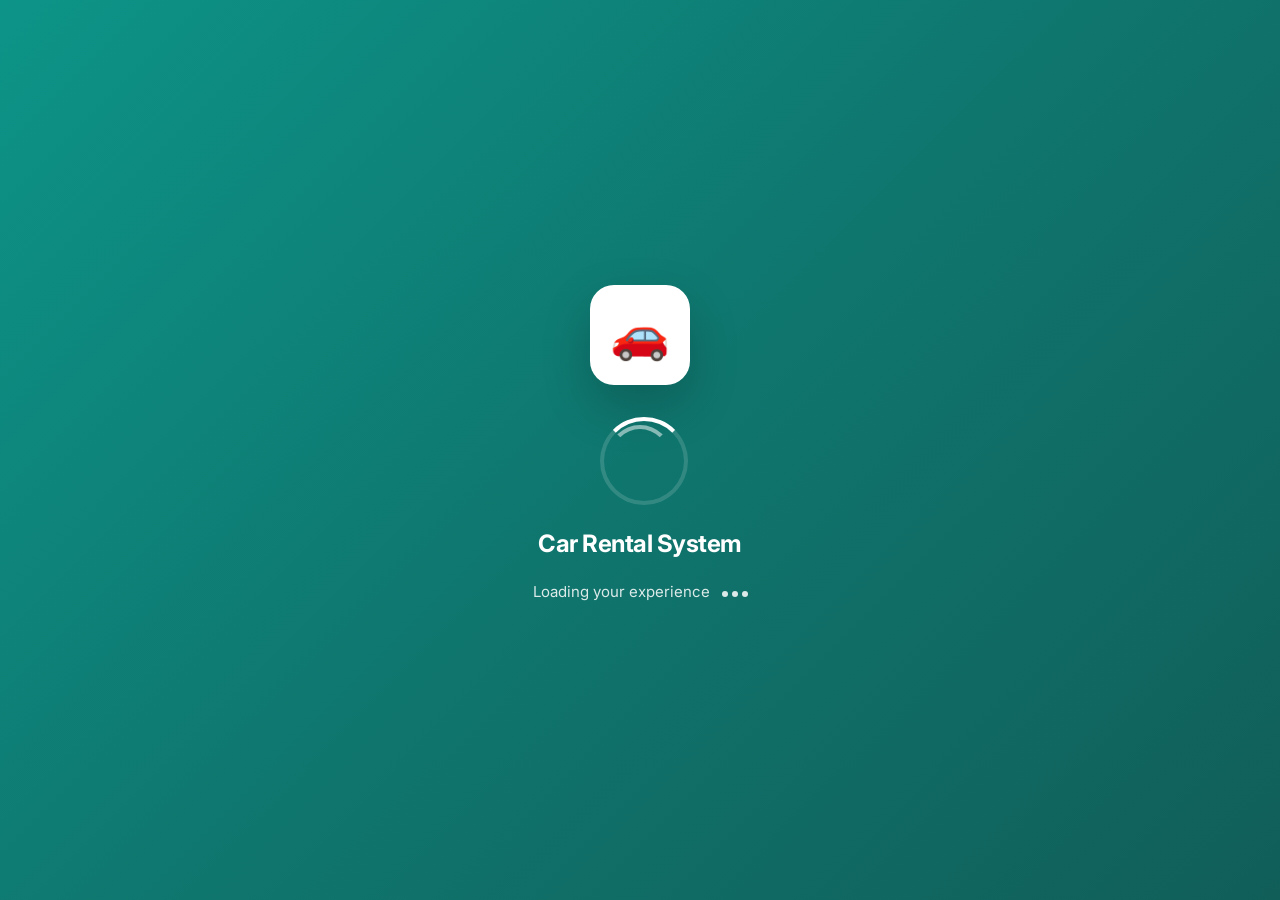
==== commit 97a2dfac: "final" ====
--- a/Frontend/wwwroot/index.html
+++ b/Frontend/wwwroot/index.html
@@ -8,10 +8,10 @@
     <meta name="description" content="Modern car rental management system with advanced booking and fleet management features" />
     <base href="/" />
     
-    <!-- Google Fonts -->
+    <!-- Google Fonts - Inter for modern typography -->
     <link rel="preconnect" href="https://fonts.googleapis.com">
     <link rel="preconnect" href="https://fonts.gstatic.com" crossorigin>
-    <link href="https://fonts.googleapis.com/css2?family=Inter:wght@300;400;500;600;700;800;900&family=Poppins:wght@400;500;600;700;800&display=swap" rel="stylesheet">
+    <link href="https://fonts.googleapis.com/css2?family=Inter:wght@300;400;500;600;700;800&display=swap" rel="stylesheet">
     
     <!-- MudBlazor CSS -->
     <link href="https://fonts.googleapis.com/css?family=Roboto:300,400,500,700&display=swap" rel="stylesheet" />
@@ -19,19 +19,16 @@
     
     <!-- Custom Styles -->
     <link rel="stylesheet" href="css/app.css" />
-    <link rel="stylesheet" href="css/modern-styles.css" />
-    <link rel="stylesheet" href="css/navbar-styles.css" />
-    <link rel="stylesheet" href="css/enhanced-styles.css" />
     
     <link rel="icon" type="image/png" href="favicon.png" />
     <link href="Frontend.styles.css" rel="stylesheet" />
     
     <style>
-        /* Loading Animation Enhancement */
+        /* Modern Loading Animation */
         #app-loading {
             position: fixed;
             inset: 0;
-            background: linear-gradient(135deg, #667eea 0%, #764ba2 100%);
+            background: linear-gradient(135deg, #0d9488 0%, #0f766e 50%, #115e59 100%);
             display: flex;
             justify-content: center;
             align-items: center;
@@ -44,33 +41,56 @@
         }
         
         .loading-logo {
-            width: 80px;
-            height: 80px;
+            width: 100px;
+            height: 100px;
             margin: 0 auto 2rem;
             background: white;
-            border-radius: 20px;
+            border-radius: 24px;
             display: flex;
             align-items: center;
             justify-content: center;
-            font-size: 2.5rem;
-            animation: pulse-scale 2s infinite;
-            box-shadow: 0 20px 60px rgba(0, 0, 0, 0.3);
+            font-size: 3rem;
+            animation: logo-pulse 2s ease-in-out infinite;
+            box-shadow: 0 20px 50px rgba(0, 0, 0, 0.2);
         }
         
-        @keyframes pulse-scale {
-            0%, 100% { transform: scale(1); }
-            50% { transform: scale(1.1); }
+        @keyframes logo-pulse {
+            0%, 100% { 
+                transform: scale(1);
+                box-shadow: 0 20px 50px rgba(0, 0, 0, 0.2);
+            }
+            50% { 
+                transform: scale(1.05);
+                box-shadow: 0 25px 60px rgba(0, 0, 0, 0.3);
+            }
+        }
+        
+        .loading-spinner-container {
+            position: relative;
+            width: 80px;
+            height: 80px;
+            margin: 0 auto;
         }
         
         .loading-spinner {
-            width: 60px;
-            height: 60px;
-            margin: 0 auto;
-            border: 6px solid rgba(255, 255, 255, 0.2);
+            width: 100%;
+            height: 100%;
+            border: 4px solid rgba(255, 255, 255, 0.15);
             border-top-color: white;
-            border-right-color: white;
             border-radius: 50%;
             animation: spin 1s linear infinite;
+        }
+        
+        .loading-spinner-inner {
+            position: absolute;
+            top: 8px;
+            left: 8px;
+            right: 8px;
+            bottom: 8px;
+            border: 4px solid transparent;
+            border-top-color: rgba(255, 255, 255, 0.5);
+            border-radius: 50%;
+            animation: spin 1.5s linear infinite reverse;
         }
         
         @keyframes spin {
@@ -78,22 +98,48 @@
         }
         
         .loading-text {
-            margin-top: 1.5rem;
-            font-size: 1.25rem;
-            font-weight: 600;
+            margin-top: 2rem;
+            font-size: 1.5rem;
+            font-weight: 700;
             font-family: 'Inter', sans-serif;
-            animation: fade 1.5s infinite;
-        }
-        
-        @keyframes fade {
-            0%, 100% { opacity: 1; }
-            50% { opacity: 0.5; }
+            letter-spacing: -0.02em;
         }
         
         .loading-subtext {
             margin-top: 0.5rem;
-            font-size: 0.875rem;
-            opacity: 0.8;
+            font-size: 0.9375rem;
+            opacity: 0.85;
+            font-family: 'Inter', sans-serif;
+            font-weight: 400;
+        }
+        
+        .loading-dots {
+            display: inline-flex;
+            gap: 4px;
+            margin-left: 8px;
+        }
+        
+        .loading-dots span {
+            width: 6px;
+            height: 6px;
+            background: white;
+            border-radius: 50%;
+            animation: dots 1.4s infinite ease-in-out;
+        }
+        
+        .loading-dots span:nth-child(1) { animation-delay: 0s; }
+        .loading-dots span:nth-child(2) { animation-delay: 0.2s; }
+        .loading-dots span:nth-child(3) { animation-delay: 0.4s; }
+        
+        @keyframes dots {
+            0%, 80%, 100% { 
+                opacity: 0.3;
+                transform: scale(0.8);
+            }
+            40% { 
+                opacity: 1;
+                transform: scale(1);
+            }
         }
     </style>
 </head>
@@ -105,9 +151,19 @@
                 <div class="loading-logo">
                     🚗
                 </div>
-                <div class="loading-spinner"></div>
+                <div class="loading-spinner-container">
+                    <div class="loading-spinner"></div>
+                    <div class="loading-spinner-inner"></div>
+                </div>
                 <p class="loading-text">Car Rental System</p>
-                <p class="loading-subtext">Premium Fleet Management</p>
+                <p class="loading-subtext">
+                    Loading your experience
+                    <span class="loading-dots">
+                        <span></span>
+                        <span></span>
+                        <span></span>
+                    </span>
+                </p>
             </div>
         </div>
     </div>
@@ -121,30 +177,6 @@
     <!-- MudBlazor JS -->
     <script src="_content/MudBlazor/MudBlazor.min.js"></script>
     <script src="_framework/blazor.webassembly.js"></script>
-    
-    <!-- Scroll Animation Script -->
-    <script>
-        // Add scroll animations
-        window.addEventListener('load', function() {
-            const observerOptions = {
-                threshold: 0.1,
-                rootMargin: '0px 0px -100px 0px'
-            };
-            
-            const observer = new IntersectionObserver(function(entries) {
-                entries.forEach(entry => {
-                    if (entry.isIntersecting) {
-                        entry.target.classList.add('visible');
-                    }
-                });
-            }, observerOptions);
-            
-            // Observe all elements with scroll-animate class
-            document.querySelectorAll('.scroll-animate').forEach(el => {
-                observer.observe(el);
-            });
-        });
-    </script>
 </body>
 
 </html>
--- a/Frontend/wwwroot/css/app.css
+++ b/Frontend/wwwroot/css/app.css
@@ -1,35 +1,356 @@
-/* MudBlazor Custom Styling */
+/* ===============================================
+   CAR RENTAL SYSTEM - MODERN DESIGN SYSTEM
+   Clean, Professional UI with Teal/Slate Theme
+   =============================================== */
+
+/* ===============================================
+   CSS CUSTOM PROPERTIES
+   =============================================== */
 :root {
-    --mud-palette-primary: #1976d2;
-    --mud-palette-primary-darken: #1565c0;
-    --mud-palette-primary-lighten: #42a5f5;
-}
-
-html, body {
-    font-family: 'Roboto', 'Segoe UI', Tahoma, Geneva, Verdana, sans-serif;
-}
-
-h1:focus {
+    /* Primary Brand Colors */
+    --brand-primary: #0d9488;
+    --brand-primary-light: #14b8a6;
+    --brand-primary-dark: #0f766e;
+    --brand-primary-bg: rgba(13, 148, 136, 0.08);
+    
+    /* Secondary Colors */
+    --brand-secondary: #475569;
+    --brand-secondary-light: #64748b;
+    
+    /* Accent Color */
+    --accent: #f59e0b;
+    --accent-light: #fbbf24;
+    
+    /* Status Colors */
+    --success: #10b981;
+    --success-bg: rgba(16, 185, 129, 0.1);
+    --warning: #f59e0b;
+    --warning-bg: rgba(245, 158, 11, 0.1);
+    --error: #ef4444;
+    --error-bg: rgba(239, 68, 68, 0.1);
+    --info: #3b82f6;
+    --info-bg: rgba(59, 130, 246, 0.1);
+    
+    /* Neutral Palette */
+    --slate-50: #f8fafc;
+    --slate-100: #f1f5f9;
+    --slate-200: #e2e8f0;
+    --slate-300: #cbd5e1;
+    --slate-400: #94a3b8;
+    --slate-500: #64748b;
+    --slate-600: #475569;
+    --slate-700: #334155;
+    --slate-800: #1e293b;
+    --slate-900: #0f172a;
+    
+    /* Shadows */
+    --shadow-xs: 0 1px 2px 0 rgba(0, 0, 0, 0.05);
+    --shadow-sm: 0 1px 3px 0 rgba(0, 0, 0, 0.1), 0 1px 2px -1px rgba(0, 0, 0, 0.1);
+    --shadow-md: 0 4px 6px -1px rgba(0, 0, 0, 0.1), 0 2px 4px -2px rgba(0, 0, 0, 0.1);
+    --shadow-lg: 0 10px 15px -3px rgba(0, 0, 0, 0.1), 0 4px 6px -4px rgba(0, 0, 0, 0.1);
+    --shadow-xl: 0 20px 25px -5px rgba(0, 0, 0, 0.1), 0 8px 10px -6px rgba(0, 0, 0, 0.1);
+    --shadow-primary: 0 4px 14px 0 rgba(13, 148, 136, 0.25);
+    
+    /* Border Radius */
+    --radius-sm: 6px;
+    --radius-md: 10px;
+    --radius-lg: 14px;
+    --radius-xl: 18px;
+    --radius-full: 9999px;
+    
+    /* Transitions */
+    --transition-fast: 150ms cubic-bezier(0.4, 0, 0.2, 1);
+    --transition-base: 250ms cubic-bezier(0.4, 0, 0.2, 1);
+    --transition-slow: 350ms cubic-bezier(0.4, 0, 0.2, 1);
+}
+
+/* ===============================================
+   BASE & RESET STYLES
+   =============================================== */
+*, *::before, *::after {
+    box-sizing: border-box;
+}
+
+html {
+    -webkit-font-smoothing: antialiased;
+    -moz-osx-font-smoothing: grayscale;
+    text-rendering: optimizeLegibility;
+    scroll-behavior: smooth;
+}
+
+body {
+    font-family: 'Inter', -apple-system, BlinkMacSystemFont, 'Segoe UI', Roboto, sans-serif;
+    background-color: var(--slate-50);
+    color: var(--slate-800);
+    line-height: 1.6;
+    margin: 0;
+    padding: 0;
+}
+
+h1:focus, h2:focus, h3:focus, h4:focus, h5:focus, h6:focus {
     outline: none;
 }
 
-/* Remove old Bootstrap specific styles that might conflict */
-.mud-primary-text {
-    color: var(--mud-palette-primary) !important;
-}
-
-/* Custom card hover effects */
+/* ===============================================
+   MUDBLAZOR COMPONENT OVERRIDES
+   =============================================== */
+
+/* AppBar Enhancement */
+.mud-appbar {
+    box-shadow: var(--shadow-sm) !important;
+    border-bottom: 1px solid var(--slate-200);
+}
+
+/* Card Enhancements */
+.mud-card {
+    border-radius: var(--radius-lg) !important;
+    overflow: hidden;
+    transition: var(--transition-base);
+    border: 1px solid var(--slate-100);
+}
+
+.mud-card:hover {
+    box-shadow: var(--shadow-lg) !important;
+}
+
+/* Paper Enhancements */
+.mud-paper {
+    border-radius: var(--radius-lg) !important;
+}
+
+/* Button Improvements */
+.mud-button-filled {
+    border-radius: var(--radius-md) !important;
+    font-weight: 600 !important;
+    letter-spacing: 0.02em;
+    transition: all var(--transition-fast) !important;
+}
+
+.mud-button-filled:hover {
+    transform: translateY(-1px);
+    box-shadow: var(--shadow-md);
+}
+
+.mud-button-filled.mud-button-filled-primary:hover {
+    box-shadow: var(--shadow-primary);
+}
+
+.mud-button-outlined {
+    border-radius: var(--radius-md) !important;
+    font-weight: 600 !important;
+    border-width: 2px !important;
+    transition: all var(--transition-fast) !important;
+}
+
+.mud-button-outlined:hover {
+    transform: translateY(-1px);
+}
+
+/* Chip Enhancements */
+.mud-chip {
+    border-radius: var(--radius-full) !important;
+    font-weight: 500 !important;
+}
+
+/* Text Field Improvements */
+.mud-input-outlined .mud-input-outlined-border {
+    border-radius: var(--radius-md) !important;
+    border-width: 2px !important;
+    transition: all var(--transition-fast);
+}
+
+.mud-input-outlined:hover .mud-input-outlined-border {
+    border-color: var(--brand-primary-light) !important;
+}
+
+/* Select Improvements */
+.mud-select .mud-input-outlined-border {
+    border-radius: var(--radius-md) !important;
+}
+
+/* Table Improvements */
+.mud-table {
+    border-radius: var(--radius-lg) !important;
+    overflow: hidden;
+    box-shadow: var(--shadow-sm) !important;
+}
+
+.mud-table-head {
+    background-color: var(--slate-50) !important;
+}
+
+.mud-table-row:hover {
+    background-color: var(--brand-primary-bg) !important;
+}
+
+/* Drawer Improvements */
+.mud-drawer {
+    border-right: 1px solid var(--slate-200) !important;
+}
+
+.mud-navmenu .mud-nav-link.active {
+    background-color: var(--brand-primary-bg) !important;
+    color: var(--brand-primary) !important;
+    border-left: 3px solid var(--brand-primary);
+    font-weight: 600;
+}
+
+.mud-nav-link {
+    border-radius: var(--radius-md) !important;
+    margin: 2px 8px;
+    transition: all var(--transition-fast);
+}
+
+.mud-nav-link:hover {
+    background-color: var(--slate-100) !important;
+}
+
+/* Dialog Improvements */
+.mud-dialog {
+    border-radius: var(--radius-xl) !important;
+}
+
+/* Avatar Improvements */
+.mud-avatar {
+    font-weight: 600 !important;
+}
+
+/* Alert Improvements */
+.mud-alert {
+    border-radius: var(--radius-md) !important;
+}
+
+/* Progress Improvements */
+.mud-progress-linear {
+    border-radius: var(--radius-full) !important;
+}
+
+/* ===============================================
+   CUSTOM UTILITY CLASSES
+   =============================================== */
+
+/* Hover Card Effect */
 .hover-card {
-    transition: transform 0.2s ease, box-shadow 0.2s ease;
+    transition: all var(--transition-base) !important;
     cursor: pointer;
 }
 
 .hover-card:hover {
-    transform: translateY(-5px);
-    box-shadow: 0 0.5rem 1rem rgba(0, 0, 0, 0.15) !important;
-}
-
-/* Loading spinner */
+    transform: translateY(-6px) !important;
+    box-shadow: var(--shadow-xl) !important;
+}
+
+/* Hover Lift - Subtle */
+.hover-lift {
+    transition: all var(--transition-fast);
+}
+
+.hover-lift:hover {
+    transform: translateY(-3px);
+    box-shadow: var(--shadow-lg);
+}
+
+/* Gradient Backgrounds */
+.bg-gradient-primary {
+    background: linear-gradient(135deg, var(--brand-primary) 0%, var(--brand-primary-dark) 100%);
+    color: white;
+}
+
+.bg-gradient-accent {
+    background: linear-gradient(135deg, var(--accent) 0%, var(--accent-light) 100%);
+    color: white;
+}
+
+.bg-gradient-dark {
+    background: linear-gradient(135deg, var(--slate-700) 0%, var(--slate-900) 100%);
+    color: white;
+}
+
+/* Glass Effect */
+.glass-effect {
+    background: rgba(255, 255, 255, 0.85);
+    backdrop-filter: blur(12px);
+    -webkit-backdrop-filter: blur(12px);
+    border: 1px solid rgba(255, 255, 255, 0.3);
+}
+
+/* Status Badges */
+.status-badge {
+    display: inline-flex;
+    align-items: center;
+    padding: 0.375rem 0.875rem;
+    border-radius: var(--radius-full);
+    font-size: 0.8125rem;
+    font-weight: 600;
+    text-transform: uppercase;
+    letter-spacing: 0.025em;
+}
+
+.status-available {
+    background-color: var(--success-bg);
+    color: var(--success);
+}
+
+.status-reserved {
+    background-color: var(--info-bg);
+    color: var(--info);
+}
+
+.status-rented {
+    background-color: var(--warning-bg);
+    color: var(--warning);
+}
+
+.status-maintenance {
+    background-color: var(--slate-100);
+    color: var(--slate-600);
+}
+
+.status-retired {
+    background-color: var(--error-bg);
+    color: var(--error);
+}
+
+/* Spacing Utilities */
+.mt-8 { margin-top: 4rem !important; }
+.mb-8 { margin-bottom: 4rem !important; }
+.mt-6 { margin-top: 3rem !important; }
+.mb-6 { margin-bottom: 3rem !important; }
+.py-4 { padding-top: 1.5rem !important; padding-bottom: 1.5rem !important; }
+.pa-8 { padding: 4rem !important; }
+.pa-4 { padding: 1.5rem !important; }
+
+/* ===============================================
+   CUSTOM SCROLLBAR
+   =============================================== */
+::-webkit-scrollbar {
+    width: 8px;
+    height: 8px;
+}
+
+::-webkit-scrollbar-track {
+    background: var(--slate-100);
+    border-radius: var(--radius-full);
+}
+
+::-webkit-scrollbar-thumb {
+    background: var(--slate-300);
+    border-radius: var(--radius-full);
+}
+
+::-webkit-scrollbar-thumb:hover {
+    background: var(--slate-400);
+}
+
+/* Firefox Scrollbar */
+* {
+    scrollbar-width: thin;
+    scrollbar-color: var(--slate-300) var(--slate-100);
+}
+
+/* ===============================================
+   LOADING & ERROR STATES
+   =============================================== */
 .loading-progress {
     position: relative;
     display: block;
@@ -40,116 +361,155 @@
 
 .loading-progress circle {
     fill: none;
-    stroke: #e0e0e0;
-    stroke-width: 0.6rem;
+    stroke: var(--slate-200);
+    stroke-width: 0.5rem;
     transform-origin: 50% 50%;
     transform: rotate(-90deg);
 }
 
 .loading-progress circle:last-child {
-    stroke: #1976d2;
+    stroke: var(--brand-primary);
     stroke-dasharray: calc(3.141 * var(--blazor-load-percentage, 0%) * 0.8), 500%;
     transition: stroke-dasharray 0.05s ease-in-out;
 }
 
-.loading-progress-text {
-    position: absolute;
-    text-align: center;
-    font-weight: bold;
-    inset: calc(20vh + 3.25rem) 0 auto 0.2rem;
-}
-
-.loading-progress-text:after {
-    content: var(--blazor-load-percentage-text, "Loading");
-}
-
 #blazor-error-ui {
-    background: lightyellow;
+    background: var(--error-bg);
+    color: var(--error);
     bottom: 0;
-    box-shadow: 0 -1px 2px rgba(0, 0, 0, 0.2);
+    box-shadow: var(--shadow-lg);
     display: none;
     left: 0;
-    padding: 0.6rem 1.25rem 0.7rem 1.25rem;
+    padding: 1rem 1.5rem;
     position: fixed;
     width: 100%;
     z-index: 1000;
+    border-top: 2px solid var(--error);
 }
 
 #blazor-error-ui .dismiss {
     cursor: pointer;
     position: absolute;
-    right: 0.75rem;
-    top: 0.5rem;
+    right: 1rem;
+    top: 0.75rem;
 }
 
 .blazor-error-boundary {
-    background: url([data-uri]) no-repeat 1rem/1.8rem, #b32121;
+    background: var(--error);
     padding: 1rem 1rem 1rem 3.7rem;
     color: white;
+    border-radius: var(--radius-md);
 }
 
 .blazor-error-boundary::after {
-    content: "An error has occurred."
-}
-
-/* Utility classes for spacing */
-.mt-8 {
-    margin-top: 4rem !important;
-}
-
-.mb-8 {
-    margin-bottom: 4rem !important;
-}
-
-.py-4 {
-    padding-top: 1.5rem !important;
-    padding-bottom: 1.5rem !important;
-}
-
-.pa-8 {
-    padding: 4rem !important;
-}
-
-.pa-4 {
-    padding: 1.5rem !important;
-}
-
-/* Override MudBlazor default spacing if needed */
-.mud-container {
-    padding-left: 16px;
-    padding-right: 16px;
-}
-
-/* Custom scrollbar */
-::-webkit-scrollbar {
-    width: 10px;
-    height: 10px;
-}
-
-::-webkit-scrollbar-track {
-    background: #f1f1f1;
-}
-
-::-webkit-scrollbar-thumb {
-    background: #888;
-    border-radius: 5px;
-}
-
-::-webkit-scrollbar-thumb:hover {
-    background: #555;
-}
-
-/* Responsive improvements */
+    content: "An error has occurred.";
+}
+
+/* ===============================================
+   ANIMATIONS
+   =============================================== */
+@keyframes fadeIn {
+    from { opacity: 0; }
+    to { opacity: 1; }
+}
+
+@keyframes slideUp {
+    from {
+        opacity: 0;
+        transform: translateY(20px);
+    }
+    to {
+        opacity: 1;
+        transform: translateY(0);
+    }
+}
+
+@keyframes slideDown {
+    from {
+        opacity: 0;
+        transform: translateY(-20px);
+    }
+    to {
+        opacity: 1;
+        transform: translateY(0);
+    }
+}
+
+@keyframes scaleIn {
+    from {
+        opacity: 0;
+        transform: scale(0.95);
+    }
+    to {
+        opacity: 1;
+        transform: scale(1);
+    }
+}
+
+@keyframes pulse {
+    0%, 100% { opacity: 1; }
+    50% { opacity: 0.6; }
+}
+
+.animate-fade-in {
+    animation: fadeIn var(--transition-base) ease-out;
+}
+
+.animate-slide-up {
+    animation: slideUp var(--transition-base) ease-out;
+}
+
+.animate-scale-in {
+    animation: scaleIn var(--transition-base) ease-out;
+}
+
+/* ===============================================
+   RESPONSIVE ADJUSTMENTS
+   =============================================== */
 @media (max-width: 768px) {
-    .pa-8 {
-        padding: 2rem !important;
-    }
-    
-    .mt-8 {
-        margin-top: 2rem !important;
-    }
-    
-    .mb-8 {
-        margin-bottom: 2rem !important;
-    }
-}
+    :root {
+        --radius-lg: 12px;
+        --radius-xl: 14px;
+    }
+    
+    .pa-8 { padding: 2rem !important; }
+    .mt-8 { margin-top: 2rem !important; }
+    .mb-8 { margin-bottom: 2rem !important; }
+    
+    .hover-card:hover {
+        transform: none !important;
+    }
+    
+    .mud-container {
+        padding-left: 1rem !important;
+        padding-right: 1rem !important;
+    }
+}
+
+@media (max-width: 480px) {
+    body {
+        font-size: 0.9375rem;
+    }
+    
+    .pa-8 { padding: 1.25rem !important; }
+}
+
+/* ===============================================
+   PRINT STYLES
+   =============================================== */
+@media print {
+    .hover-card,
+    .mud-card {
+        box-shadow: none !important;
+        border: 1px solid var(--slate-200);
+    }
+    
+    .mud-drawer,
+    .mud-appbar {
+        display: none !important;
+    }
+    
+    body {
+        background-color: white;
+    }
+}
